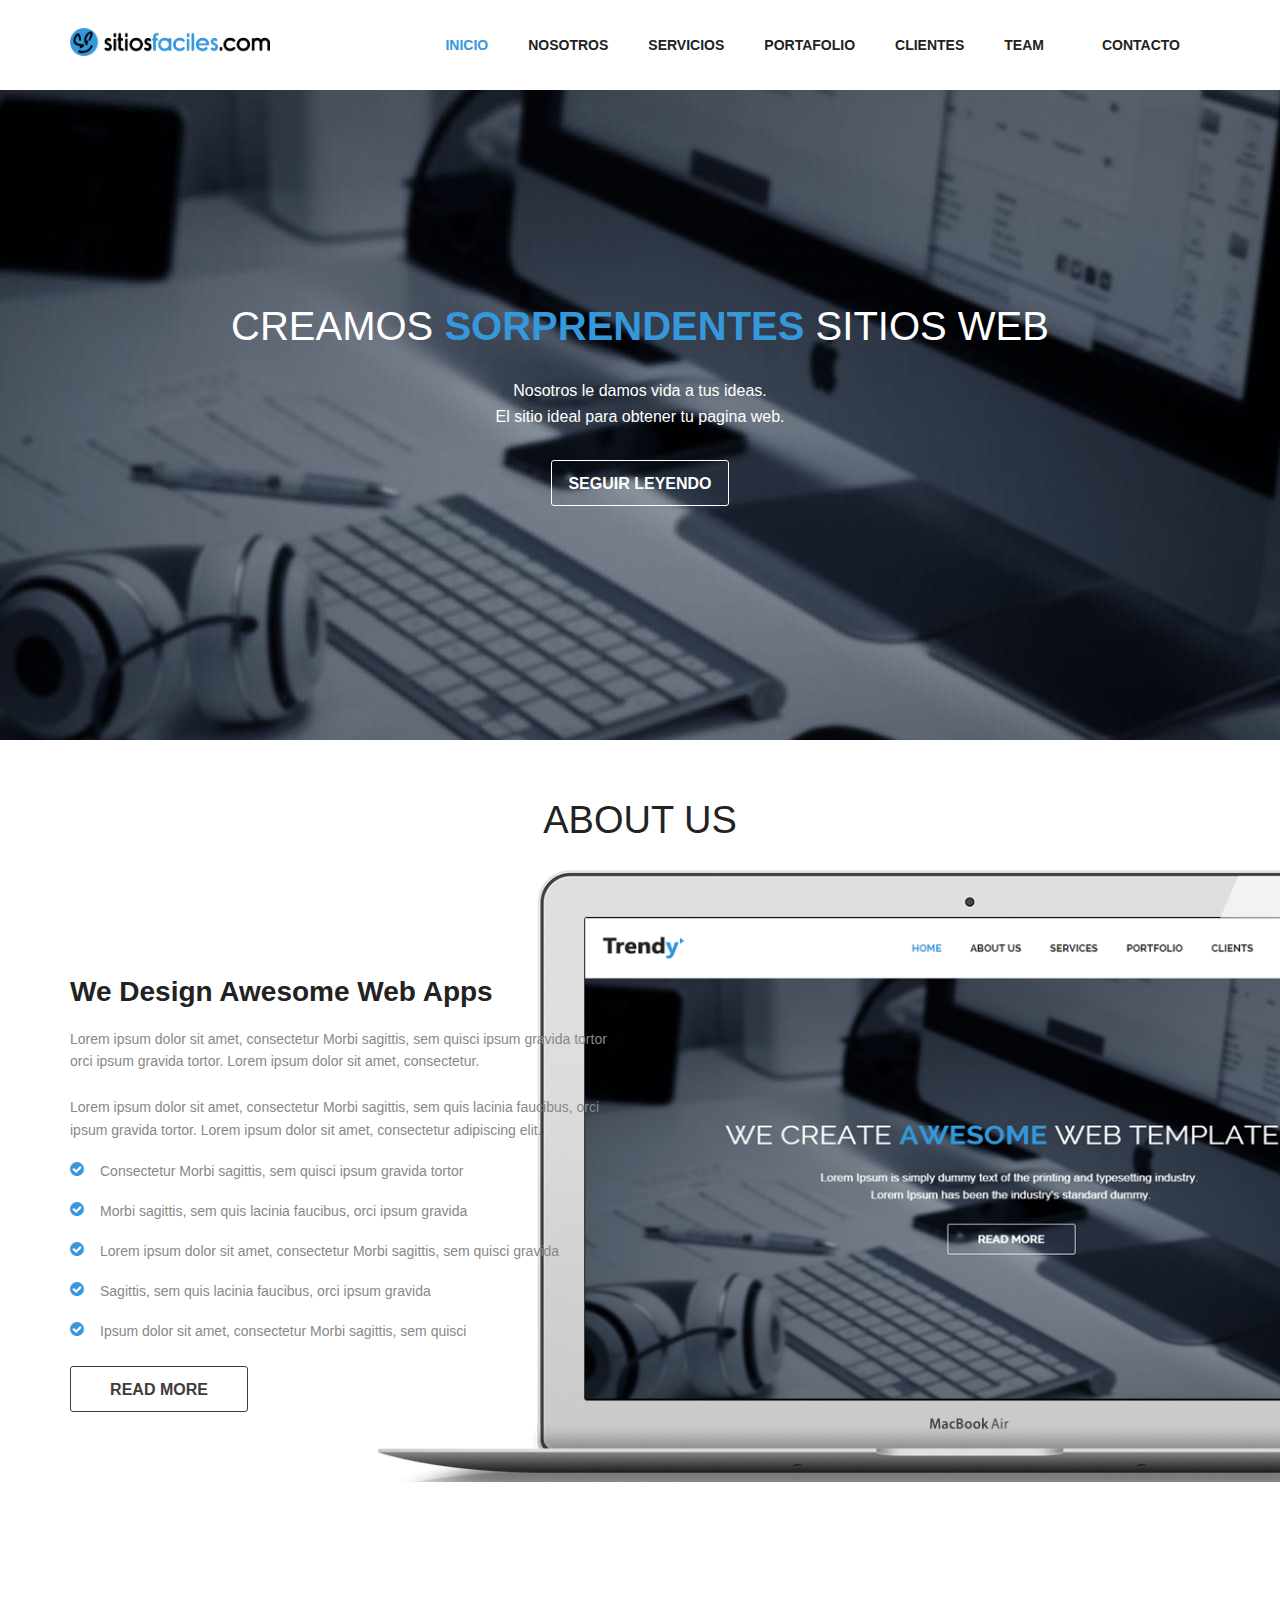
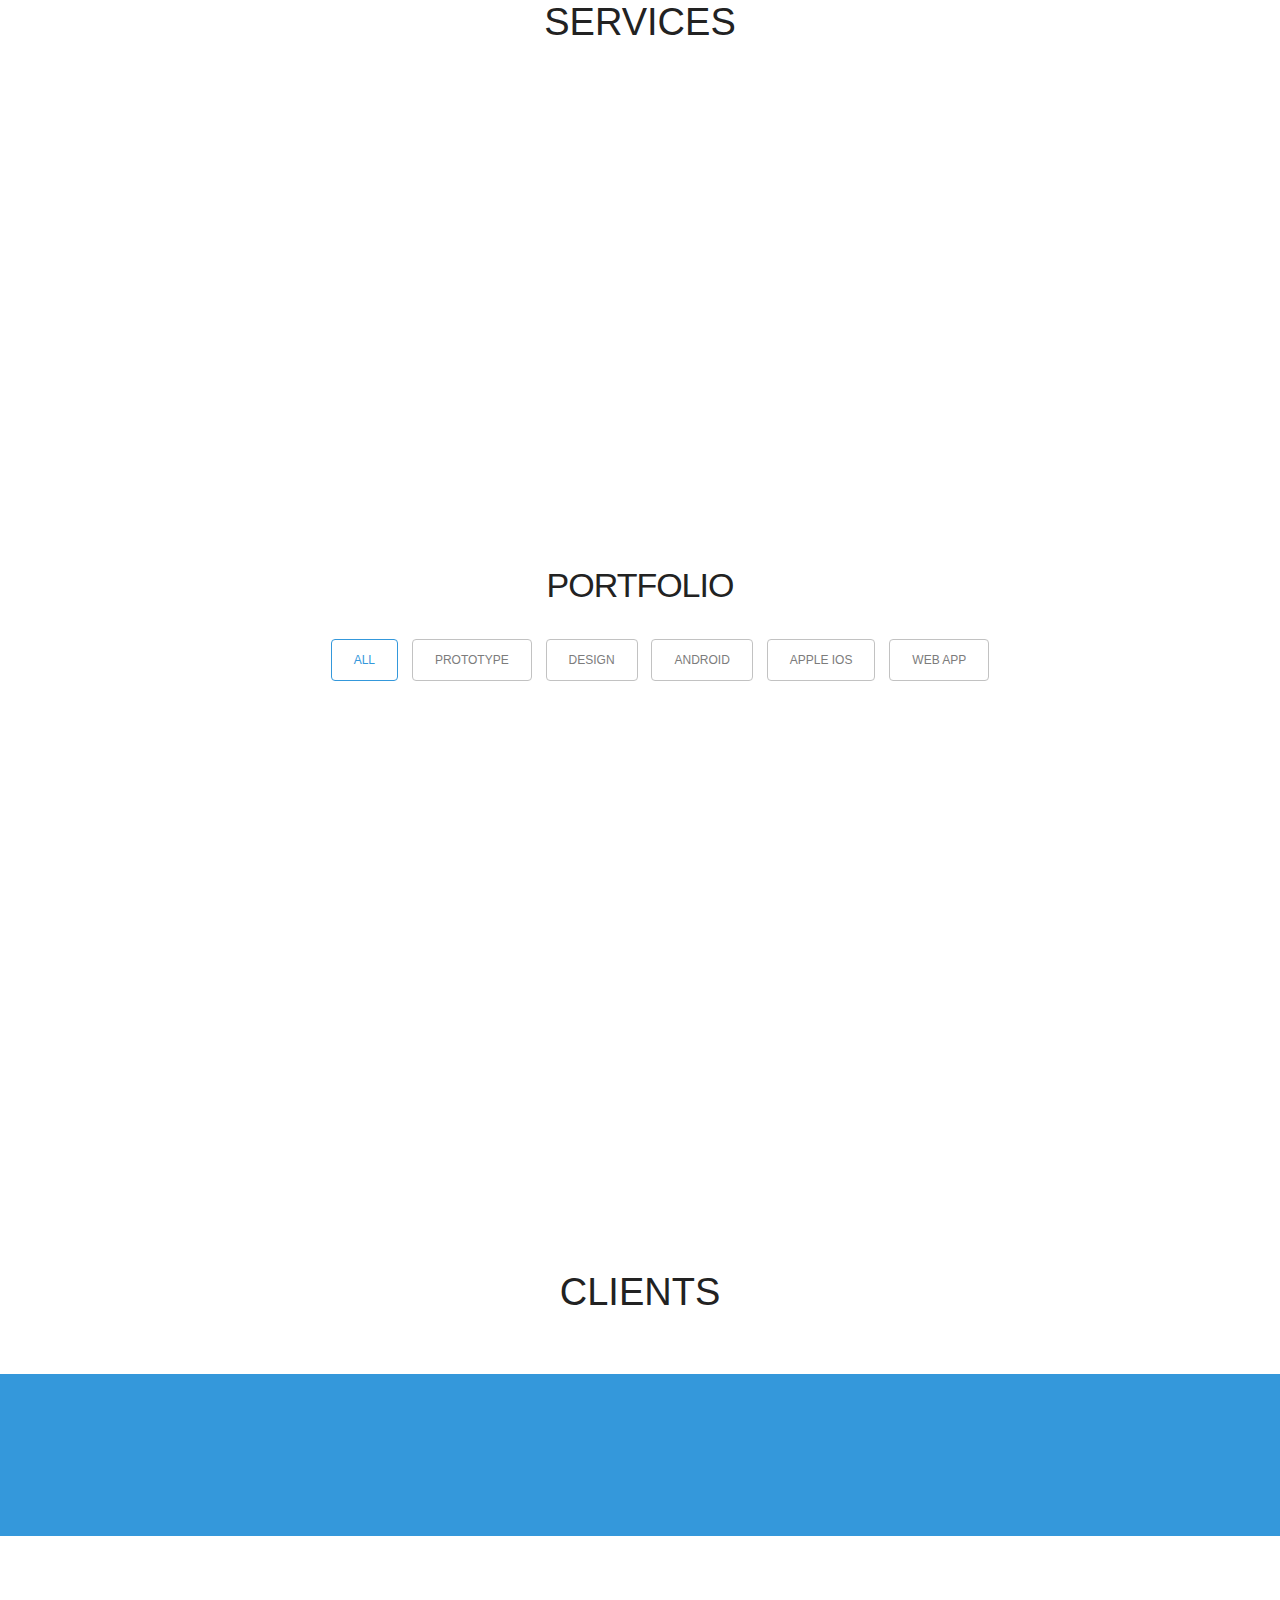
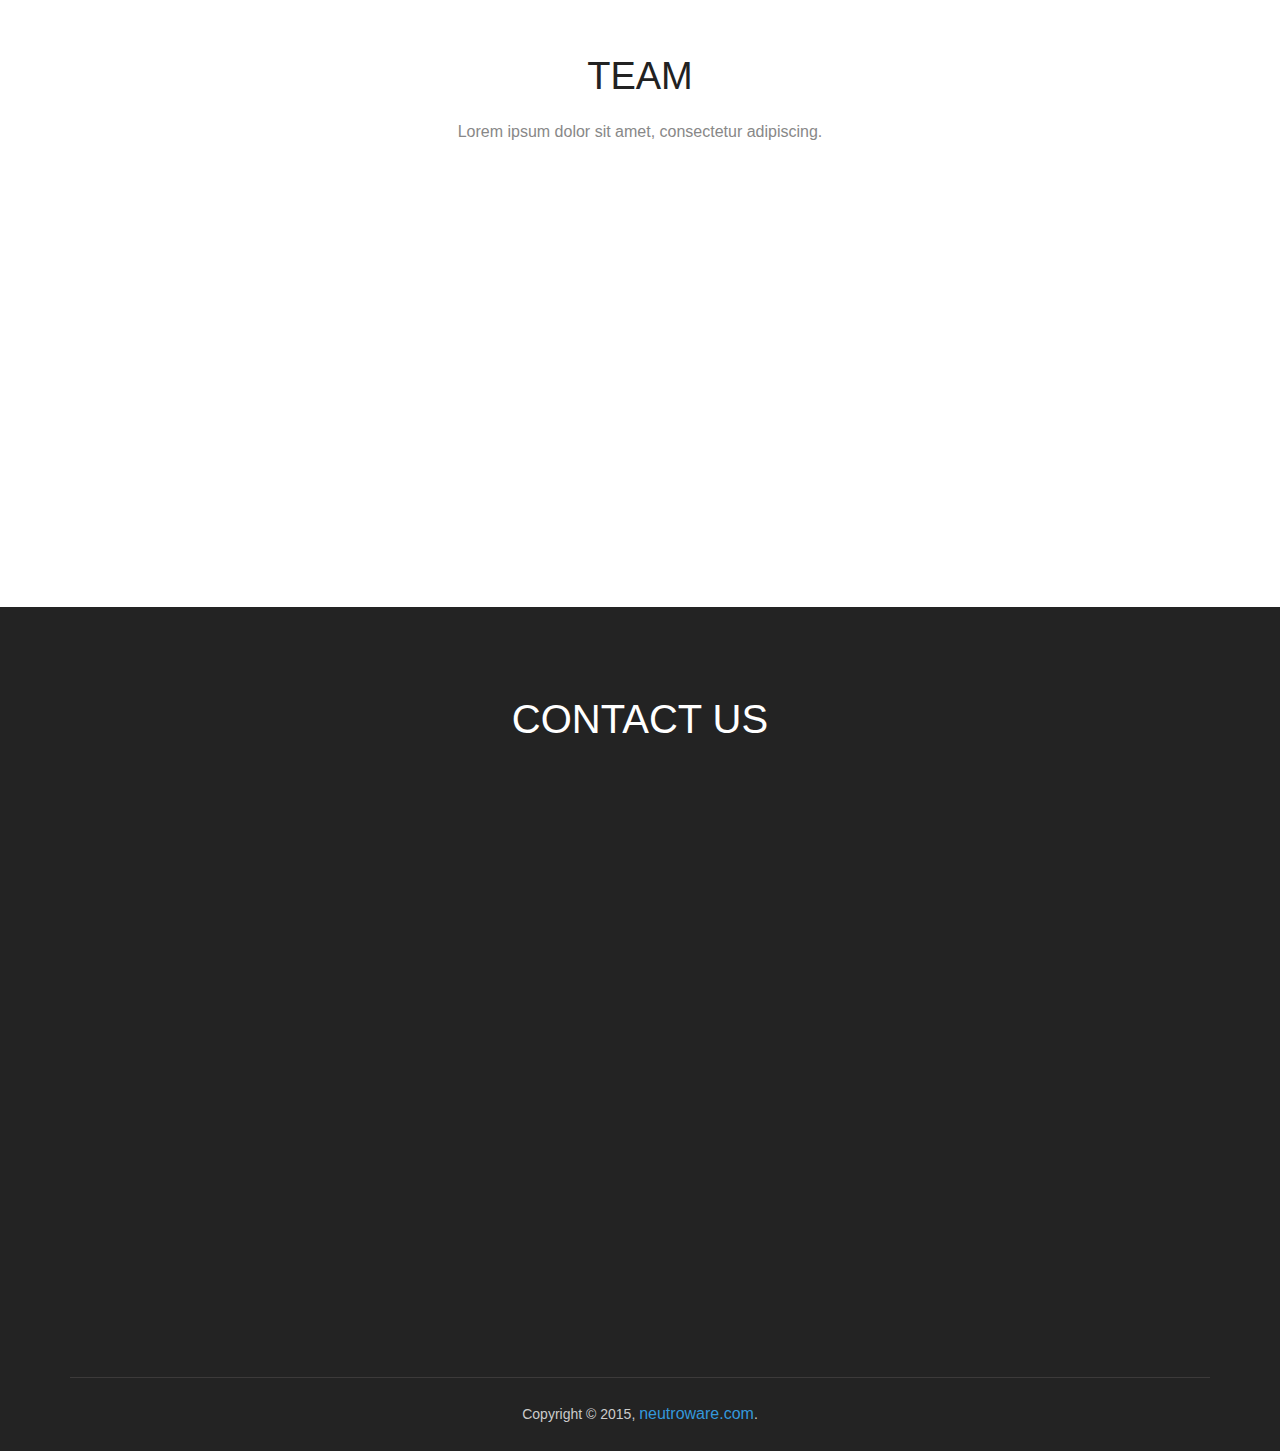
==== target/sitiosfaciles/index.html @ cb3a0735 "first commit" ====
<!doctype html>
<html>
    <head>
        <link href="css/style.css" rel="stylesheet" type="text/css"> 
        <meta charset="utf-8">
        <meta name="viewport" content="width=device-width, maximum-scale=1">
        <title>sitios faciles</title>                
        <link rel="icon" href="favicon.png" type="image/png"> 
        <!--[if lt IE 9]>
            <script src="js/respond-1.1.0.min.js"></script>
            <script src="js/html5shiv.js"></script>
            <script src="js/html5element.js"></script>
        <![endif]-->
    </head>
    <body>
        <!--Header_section-->
        <header id="header_wrapper">
            <div class="container">
                <div class="header_box">
                    <div class="logo"><a href="#"><img src="img/logo.png" alt="logo" width="200"></a></div>
                    <nav class="navbar navbar-inverse" role="navigation">
                        <div class="navbar-header">
                            <button type="button" id="nav-toggle" class="navbar-toggle" data-toggle="collapse" data-target="#main-nav"> <span class="sr-only">Toggle navigation</span> <span class="icon-bar"></span> <span class="icon-bar"></span> <span class="icon-bar"></span> </button>
                        </div>
                        <div id="main-nav" class="collapse navbar-collapse navStyle">
                            <ul class="nav navbar-nav" id="mainNav">
                                <li class="active"><a href="#hero_section" class="scroll-link">Inicio</a></li>
                                <li><a href="#aboutUs" class="scroll-link">Nosotros</a></li>
                                <li><a href="#service" class="scroll-link">Servicios</a></li>
                                <li><a href="#Portfolio" class="scroll-link">Portafolio</a></li>
                                <li><a href="#clients" class="scroll-link">Clientes</a></li>
                                <li><a href="#team" class="scroll-link">Team</a></li>
                                <li><a href="#contact" class="scroll-link">Contacto</a></li>
                            </ul>
                        </div>
                    </nav>
                </div>
            </div>
        </header>
        <!--Header_section--> 

        <!--Hero_Section-->
        <section id="hero_section" class="top_cont_outer">
            <div class="hero_wrapper">
                <div class="container">
                    <div class="hero_section">
                        <div class="row">
                            <div class="col-md-12">
                                <div class="top_left_cont fadeIn wow animated" data-wow-delay=".500s"> 
                                    <h2>creamos <strong>sorprendentes</strong> sitios web</h2>
                                    <p>                  
                                        Nosotros le damos vida a tus ideas.
                                        <br/>
                                        El sitio ideal para obtener tu pagina web.
                                    </p>              
                                    <a href="#service" class="read_more2">seguir leyendo</a> </div>
                            </div> 
                        </div>
                    </div>
                </div>
            </div>
        </section>
        <!--Hero_Section--> 

        <section id="aboutUs"><!--Aboutus-->
            <div class="inner_wrapper aboutUs-container fadeInLeft animated wow">
                <div class="container">
                    <h2>About Us</h2>
                    <div class="inner_section">

                        <div class="row">
                            <div class="col-lg-12 about-us">
                                <div class="row">
                                    <div class="col-md-6">
                                        <h3>We Design Awesome Web Apps</h3>
                                        <p>
                                            Lorem ipsum dolor sit amet, consectetur Morbi sagittis, sem quisci ipsum gravida tortor orci ipsum gravida tortor. Lorem ipsum dolor sit amet, consectetur. <br/> <br/>								
                                            Lorem ipsum dolor sit amet, consectetur Morbi sagittis, sem quis lacinia faucibus, orci ipsum gravida tortor. Lorem ipsum dolor sit amet, consectetur adipiscing elit.
                                        </p>

                                        <ul class="about-us-list">
                                            <li class="points">Consectetur Morbi sagittis, sem quisci ipsum gravida tortor</li>
                                            <li class="points">Morbi sagittis, sem quis lacinia faucibus, orci ipsum gravida </li>
                                            <li class="points">Lorem ipsum dolor sit amet, consectetur Morbi sagittis, sem quisci gravida </li>
                                            <li class="points">Sagittis, sem quis lacinia faucibus, orci ipsum gravida </li>
                                            <li class="points">Ipsum dolor sit amet, consectetur Morbi sagittis, sem quisci</li>
                                        </ul><!-- /.about-us-list -->
                                        <div class="about-us-link">
                                            <a href="#"  class="read_more">Read More</a> 
                                        </div><!-- /.about-us-link -->

                                    </div><!-- /.col-md-6 -->
                                    <div class="col-md-6"></div><!-- /.col-md-6 -->
                                </div><!-- /.row -->	
                            </div><!-- /.col-lg-12 -->
                        </div>

                    </div>
                </div> 
            </div>
        </section>
        <!--Aboutus--> 


        <!--Service-->
        <section  id="service">
            <div class="container">
                <h2>Services</h2>
                <div class="service_wrapper">
                    <div class="row">
                        <div class="col-lg-4">
                            <div class="service_block">
                                <div class="service_icon delay-03s animated wow  zoomIn"> <span><i class="fa fa-android"></i></span> </div>
                                <h3 class="animated fadeInUp wow">Android</h3>
                                <p class="animated fadeInDown wow">Lorem Ipsum is simply dummy text of the printing and typesetting industry. </p>
                            </div>
                        </div>
                        <div class="col-lg-4">			
                            <div class="service_block">
                                <div class="service_icon icon2  delay-03s animated wow zoomIn"> <span><i class="fa fa-apple"></i></span> </div>
                                <h3 class="animated fadeInUp wow">Apple IOS</h3>
                                <p class="animated fadeInDown wow">Lorem Ipsum is simply dummy text of the printing and typesetting industry.  </p>
                            </div>
                        </div>
                        <div class="col-lg-4">
                            <div class="service_block">
                                <div class="service_icon icon3  delay-03s animated wow zoomIn"> <span><i class="fa fa-html5"></i></span> </div>
                                <h3 class="animated fadeInUp wow">Design</h3>
                                <p class="animated fadeInDown wow">Lorem Ipsum is simply dummy text of the printing and typesetting industry.  </p>
                            </div>
                        </div>
                    </div>
                    <div class="row">
                        <div class="col-lg-4 mrgTop">
                            <div class="service_block">
                                <div class="service_icon delay-03s animated wow  zoomIn"> <span><i class="fa fa-dropbox"></i></span> </div>
                                <h3 class="animated fadeInUp wow">Concept</h3>
                                <p class="animated fadeInDown wow">Lorem Ipsum is simply dummy text of the printing and typesetting industry.  </p>
                            </div>
                        </div>
                        <div class="col-lg-4 mrgTop">
                            <div class="service_block">
                                <div class="service_icon icon2  delay-03s animated wow zoomIn"> <span><i class="fa fa-slack"></i></span> </div>
                                <h3 class="animated fadeInUp wow">User Research</h3>
                                <p class="animated fadeInDown wow">Lorem Ipsum is simply dummy text of the printing and typesetting industry. </p>
                            </div>
                        </div>
                        <div class="col-lg-4 mrgTop">
                            <div class="service_block">
                                <div class="service_icon icon3  delay-03s animated wow zoomIn"> <span><i class="fa fa-users"></i></span> </div>
                                <h3 class="animated fadeInUp wow">User Experience</h3>
                                <p class="animated fadeInDown wow">Lorem Ipsum is simply dummy text of the printing and typesetting industry.  </p>
                            </div>
                        </div>
                    </div>
                </div>
            </div>
        </section>
        <!--Service-->

        <!-- Portfolio -->
        <section id="Portfolio" class="content"> 

            <!-- Container -->
            <div class="container portfolio_title"> 

                <!-- Title -->
                <div class="section-title">
                    <h2>Portfolio</h2>
                </div>
                <!--/Title --> 

            </div>
            <!-- Container -->

            <div class="portfolio-top"></div>

            <!-- Portfolio Filters -->
            <div class="portfolio"> 

                <div id="filters" class="sixteen columns">
                    <ul class="clearfix">
                        <li><a id="all" href="#" data-filter="*" class="active">
                                <h5>All</h5>
                            </a></li>
                        <li><a class="" href="#" data-filter=".prototype">
                                <h5>Prototype</h5>
                            </a></li>
                        <li><a class="" href="#" data-filter=".design">
                                <h5>Design</h5>
                            </a></li>
                        <li><a class="" href="#" data-filter=".android">
                                <h5>Android</h5>
                            </a></li>
                        <li><a class="" href="#" data-filter=".appleIOS">
                                <h5>Apple IOS</h5>
                            </a></li>
                        <li><a class="" href="#" data-filter=".web">
                                <h5>Web App</h5>
                            </a></li>
                    </ul>
                </div>
                <!--/Portfolio Filters --> 

                <!-- Portfolio Wrapper -->
                <div class="isotope fadeInLeft animated wow" style="position: relative; overflow: hidden; height: 480px;" id="portfolio_wrapper"> 

                    <!-- Portfolio Item -->
                    <div style="position: absolute; left: 0px; top: 0px; transform: translate3d(0px, 0px, 0px) scale3d(1, 1, 1); width: 337px; opacity: 1;" class="portfolio-item one-four   appleIOS isotope-item">
                        <div class="portfolio_img"> <img src="img/portfolio_pic1.jpg"  alt="Portfolio 1"> </div>        
                        <div class="item_overlay">
                            <a href="img/portfolio_pic1.jpg" class="item_info fancybox"> 
                                <h4 class="project_name">SMS Mobile App</h4> 
                            </a>
                        </div>
                    </div>
                    <!--/Portfolio Item --> 

                    <!-- Portfolio Item-->
                    <div style="position: absolute; left: 0px; top: 0px; transform: translate3d(337px, 0px, 0px) scale3d(1, 1, 1); width: 337px; opacity: 1;" class="portfolio-item one-four  design isotope-item">
                        <div class="portfolio_img"> <img src="img/portfolio_pic2.jpg" alt="Portfolio 1"> </div>
                        <div class="item_overlay">           
                            <a href="img/portfolio_pic2.jpg" class="item_info fancybox">
                                <h4 class="project_name">Finance App</h4>             
                            </a>
                        </div>
                    </div>
                    <!--/Portfolio Item --> 

                    <!-- Portfolio Item -->
                    <div style="position: absolute; left: 0px; top: 0px; transform: translate3d(674px, 0px, 0px) scale3d(1, 1, 1); width: 337px; opacity: 1;" class="portfolio-item one-four  design  isotope-item">
                        <div class="portfolio_img"> <img src="img/portfolio_pic3.jpg" alt="Portfolio 1"> </div>
                        <div class="item_overlay">
                            <a href="img/portfolio_pic3.jpg" class="item_info fancybox">
                                <h4 class="project_name">GPS Concept</h4> 
                            </a>
                        </div>
                    </div>
                    <!--/Portfolio Item--> 

                    <!-- Portfolio Item-->
                    <div style="position: absolute; left: 0px; top: 0px; transform: translate3d(1011px, 0px, 0px) scale3d(1, 1, 1); width: 337px; opacity: 1;" class="portfolio-item one-four  android  prototype web isotope-item">
                        <div class="portfolio_img"> <img src="img/portfolio_pic4.jpg" alt="Portfolio 1"> </div>
                        <div class="item_overlay">
                            <a href="img/portfolio_pic4.jpg" class="item_info fancybox">
                                <h4 class="project_name">Shopping</h4> 
                            </a>
                        </div>
                    </div>
                    <!-- Portfolio Item --> 

                    <!-- Portfolio Item -->
                    <div style="position: absolute; left: 0px; top: 0px; transform: translate3d(0px, 240px, 0px) scale3d(1, 1, 1); width: 337px; opacity: 1;" class="portfolio-item one-four  design isotope-item">
                        <div class="portfolio_img"> <img src="img/portfolio_pic5.jpg" alt="Portfolio 1"> </div>
                        <div class="item_overlay">
                            <a href="img/portfolio_pic5.jpg" class="item_info fancybox">
                                <h4 class="project_name">Managment</h4>  
                            </a>
                        </div>
                    </div>
                    <!--/Portfolio Item --> 

                    <!-- Portfolio Item -->
                    <div style="position: absolute; left: 0px; top: 0px; transform: translate3d(337px, 240px, 0px) scale3d(1, 1, 1); width: 337px; opacity: 1;" class="portfolio-item one-four  web isotope-item">
                        <div class="portfolio_img"> <img src="img/portfolio_pic6.jpg" alt="Portfolio 1"> </div>
                        <div class="item_overlay">
                            <a href="img/portfolio_pic6.jpg" class="item_info fancybox"> 
                                <h4 class="project_name">iPhone            
                                </h4>  
                            </a>
                        </div>
                    </div>
                    <!--/Portfolio Item --> 

                    <!-- Portfolio Item  -->
                    <div style="position: absolute; left: 0px; top: 0px; transform: translate3d(674px, 240px, 0px) scale3d(1, 1, 1); width: 337px; opacity: 1;" class="portfolio-item one-four  design web isotope-item">
                        <div class="portfolio_img"> <img src="img/portfolio_pic7.jpg" alt="Portfolio 1"> </div>       
                        <div class="item_overlay">
                            <a href="img/portfolio_pic7.jpg" class="item_info fancybox">
                                <h4 class="project_name">Nexus Phone</h4> 
                            </a>
                        </div>
                    </div>
                    <!--/Portfolio Item --> 

                    <!-- Portfolio Item -->
                    <div style="position: absolute; left: 0px; top: 0px; transform: translate3d(1011px, 240px, 0px) scale3d(1, 1, 1); width: 337px; opacity: 1;" class="portfolio-item one-four   android isotope-item">
                        <div class="portfolio_img"> <img src="img/portfolio_pic8.jpg" alt="Portfolio 1"> </div>       
                        <div class="item_overlay">
                            <a href="img/portfolio_pic8.jpg" class="item_info fancybox"> 
                                <h4 class="project_name">Android</h4> 
                            </a>
                        </div>
                    </div>
                    <!--/Portfolio Item --> 

                </div>
                <!--/Portfolio Wrapper --> 

            </div>
            <!--/Portfolio Filters -->

            <div class="portfolio_btm"></div>


            <div id="project_container">
                <div class="clear"></div>
                <div id="project_data"></div>
            </div>

        </section>
        <!--/Portfolio --> 

        <section class="page_section" id="clients"><!--page_section-->
            <h2>Clients</h2>
            <!--page_section-->
            <div class="client_logos"><!--client_logos-->
                <div class="container">
                    <ul class="fadeInRight animated wow">
                        <li><a href="javascript:void(0)"><img src="img/client_logo1.png" alt=""></a></li>
                        <li><a href="javascript:void(0)"><img src="img/client_logo2.png" alt=""></a></li>
                        <li><a href="javascript:void(0)"><img src="img/client_logo3.png" alt=""></a></li>
                        <li><a href="javascript:void(0)"><img src="img/client_logo5.png" alt=""></a></li>
                    </ul>
                </div>
            </div>
        </section>
        <!--client_logos-->

        <section class="page_section team" id="team"><!--main-section team-start-->
            <div class="container">
                <h2>Team</h2>
                <h6>Lorem ipsum dolor sit amet, consectetur adipiscing.</h6>
                <div class="team_section clearfix">
                    <div class="team_area">
                        <div class="team_box wow fadeInDown delay-03s">
                            <div class="team_box_shadow"><a href="javascript:void(0)"></a></div>
                            <img src="img/team_pic1.jpg" alt="">
                            <ul>
                                <li><a href="javascript:void(0)" class="fa fa-twitter"></a></li>
                                <li><a href="javascript:void(0)" class="fa fa-facebook"></a></li>
                                <li><a href="javascript:void(0)" class="fa fa-pinterest"></a></li>
                                <li><a href="javascript:void(0)" class="fa fa-google-plus"></a></li>
                            </ul>
                        </div>
                        <h3 class="wow fadeInDown delay-03s">Tom Rensed</h3>
                        <span class="wow fadeInDown delay-03s">Chief Executive Officer</span> 
                    </div>
                    <div class="team_area">
                        <div class="team_box  wow fadeInDown delay-06s">
                            <div class="team_box_shadow"><a href="javascript:void(0)"></a></div>
                            <img src="img/team_pic2.jpg" alt="">
                            <ul>
                                <li><a href="javascript:void(0)" class="fa fa-twitter"></a></li>
                                <li><a href="javascript:void(0)" class="fa fa-facebook"></a></li>
                                <li><a href="javascript:void(0)" class="fa fa-pinterest"></a></li>
                                <li><a href="javascript:void(0)" class="fa fa-google-plus"></a></li>
                            </ul>
                        </div>
                        <h3 class="wow fadeInDown delay-06s">Kathren Mory</h3>
                        <span class="wow fadeInDown delay-06s">Vice President</span> 
                    </div>
                    <div class="team_area">
                        <div class="team_box wow fadeInDown delay-09s">
                            <div class="team_box_shadow"><a href="javascript:void(0)"></a></div>
                            <img src="img/team_pic3.jpg" alt="">
                            <ul>
                                <li><a href="javascript:void(0)" class="fa fa-twitter"></a></li>
                                <li><a href="javascript:void(0)" class="fa fa-facebook"></a></li>
                                <li><a href="javascript:void(0)" class="fa fa-pinterest"></a></li>
                                <li><a href="javascript:void(0)" class="fa fa-google-plus"></a></li>
                            </ul>
                        </div>
                        <h3 class="wow fadeInDown delay-09s">Lancer Jack</h3>
                        <span class="wow fadeInDown delay-09s">Senior Manager</span> 
                    </div>
                </div>
            </div>
        </section>
        <!--/Team-->
        <!--Footer-->
        <footer class="footer_wrapper" id="contact">
            <div class="container">
                <section class="page_section contact" id="contact">
                    <div class="contact_section">
                        <h2>Contact Us</h2>
                        <div class="row">
                            <div class="col-lg-4">

                            </div>
                            <div class="col-lg-4">

                            </div>
                            <div class="col-lg-4">

                            </div>
                        </div>
                    </div>
                    <div class="row">
                        <div class="col-lg-4 wow fadeInLeft">	
                            <div class="contact_info">
                                <div class="detail">
                                    <h4>UNIQUE Infoway</h4>
                                    <p>104, Some street, NewYork, USA</p>
                                </div>
                                <div class="detail">
                                    <h4>call us</h4>
                                    <p>+1 234 567890</p>
                                </div>
                                <div class="detail">
                                    <h4>Email us</h4>
                                    <p>support@sitename.com</p>
                                </div> 
                            </div>

                            <ul class="social_links">
                                <li class="twitter animated bounceIn wow delay-02s"><a href="javascript:void(0)"><i class="fa fa-twitter"></i></a></li>
                                <li class="facebook animated bounceIn wow delay-03s"><a href="javascript:void(0)"><i class="fa fa-facebook"></i></a></li>
                                <li class="pinterest animated bounceIn wow delay-04s"><a href="javascript:void(0)"><i class="fa fa-pinterest"></i></a></li>
                                <li class="gplus animated bounceIn wow delay-05s"><a href="javascript:void(0)"><i class="fa fa-google-plus"></i></a></li> 
                            </ul>
                        </div>
                        <div class="col-lg-8 wow fadeInLeft delay-06s">
                            <div class="form">
                                <input class="input-text" type="text" name="" value="Your Name *" onFocus="if (this.value == this.defaultValue)
                        this.value = '';" onBlur="if (this.value == '')
                                    this.value = this.defaultValue;">
                                <input class="input-text" type="text" name="" value="Your E-mail *" onFocus="if (this.value == this.defaultValue)
                        this.value = '';" onBlur="if (this.value == '')
                                    this.value = this.defaultValue;">
                                <textarea class="input-text text-area" cols="1" rows="1" onFocus="if (this.value == this.defaultValue)
                        this.value = '';" onBlur="if (this.value == '')
                                    this.value = this.defaultValue;">Your Message *</textarea>
                                <input class="input-btn" type="submit" value="send message">
                            </div>
                        </div>
                    </div>
                </section>
            </div>
            <div class="container">
                <div class="footer_bottom"><span>Copyright © 2015,    <a href="http://neutroware.com">neutroware.com</a>. </span> </div>
            </div>
        </footer>
        <script type="text/javascript" src="js/custom.js"></script>        
    </body>
</html>
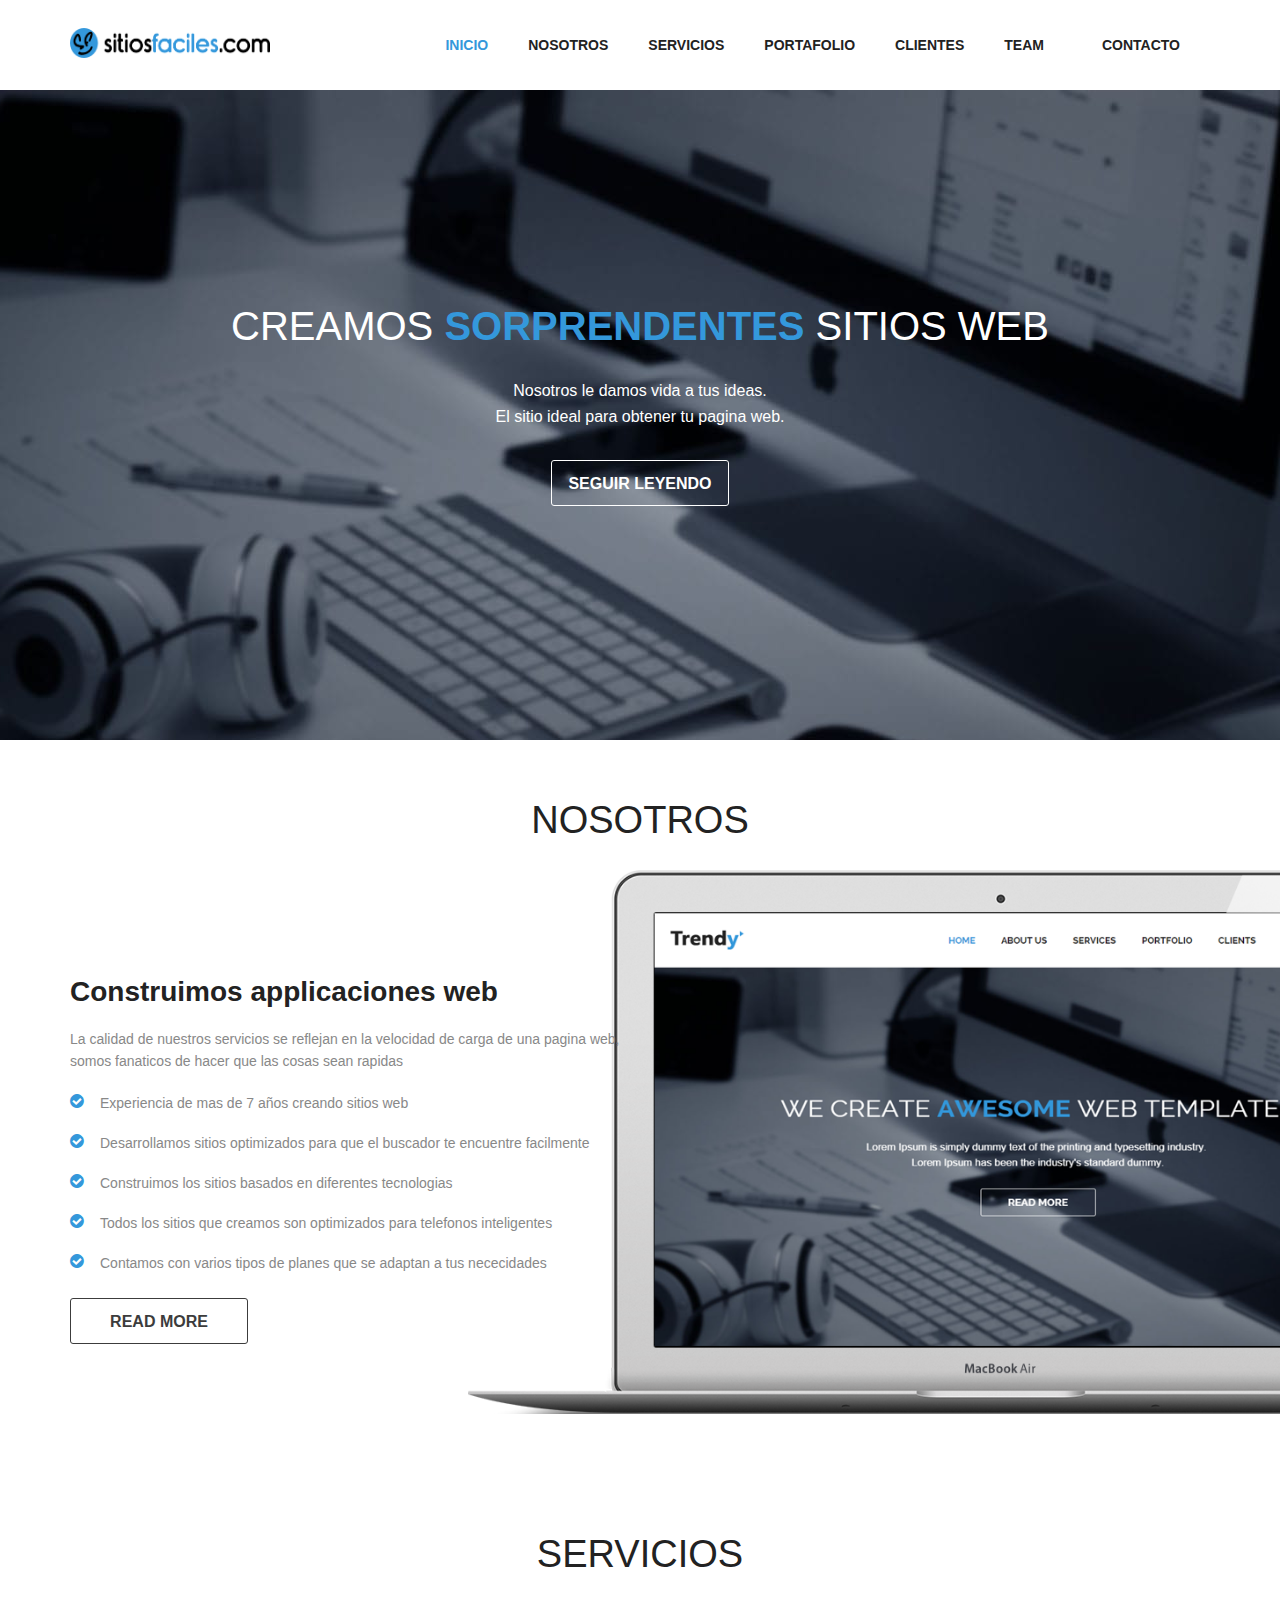
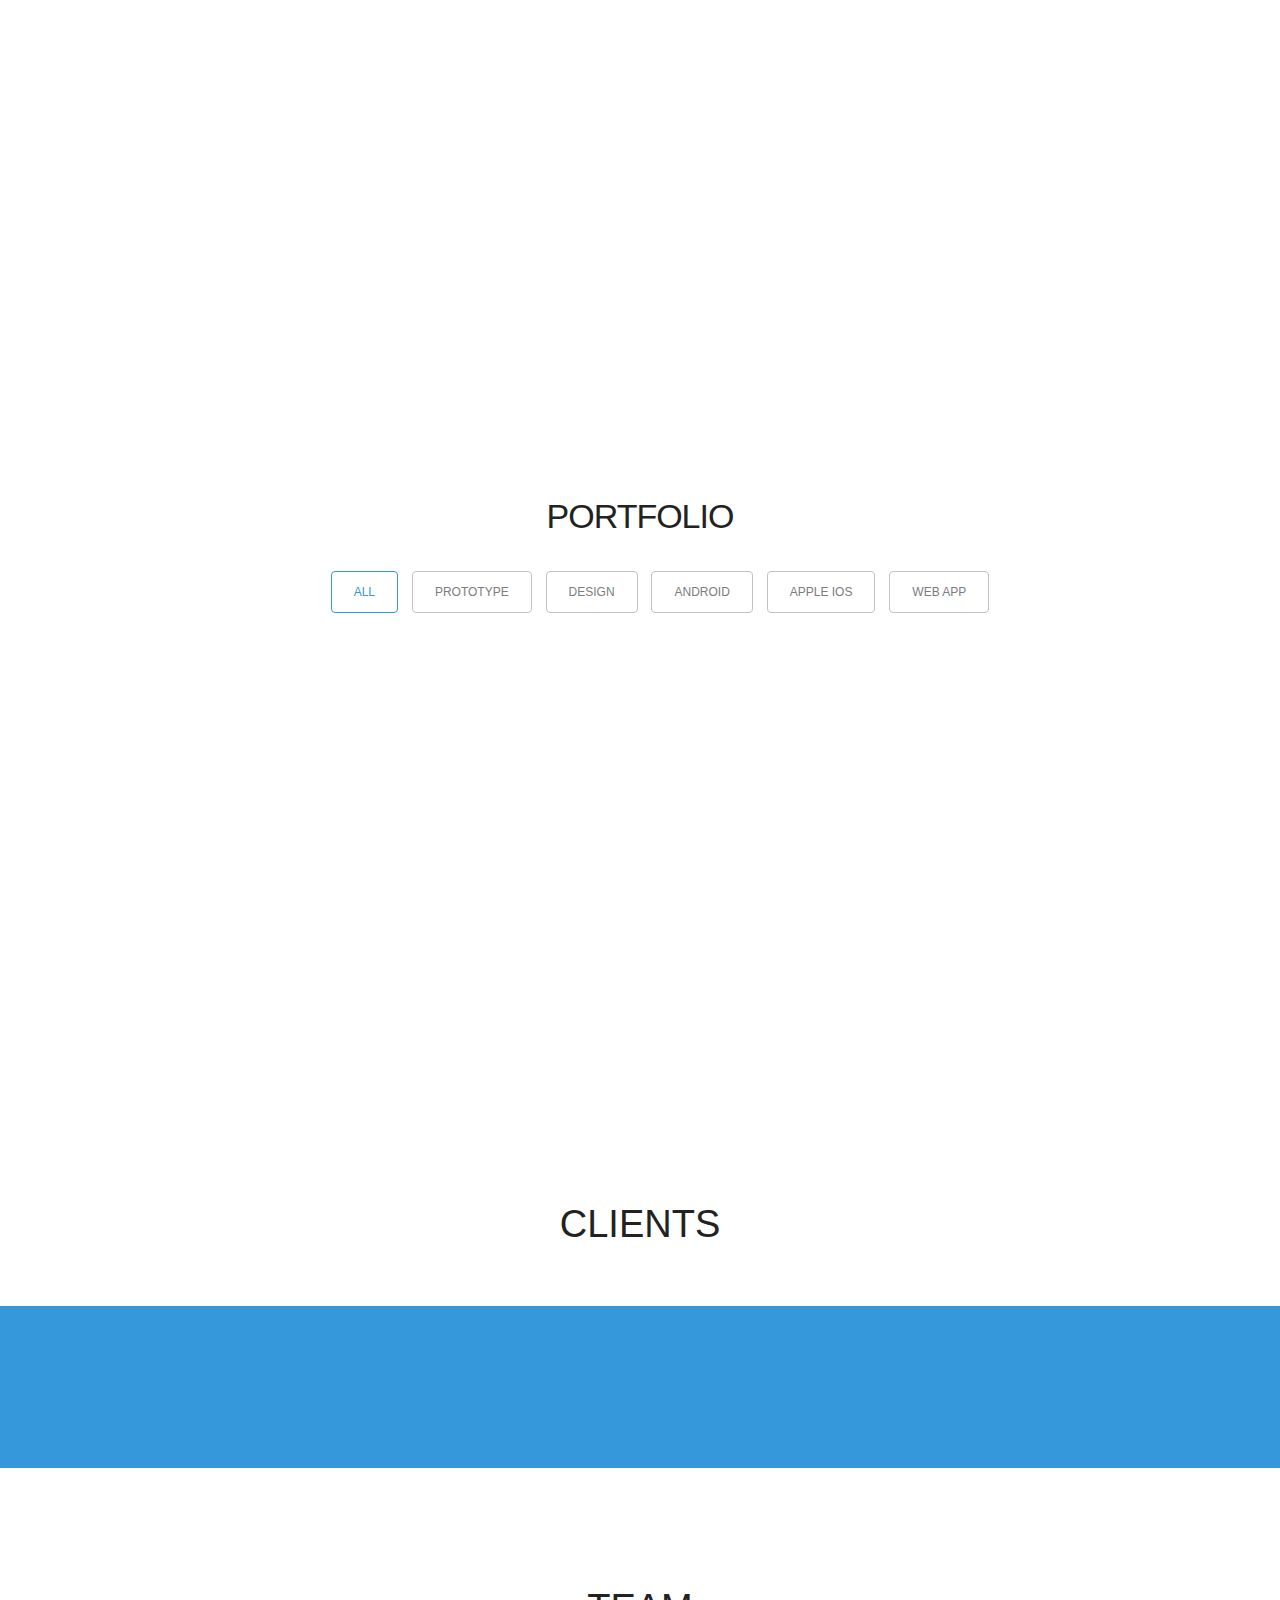
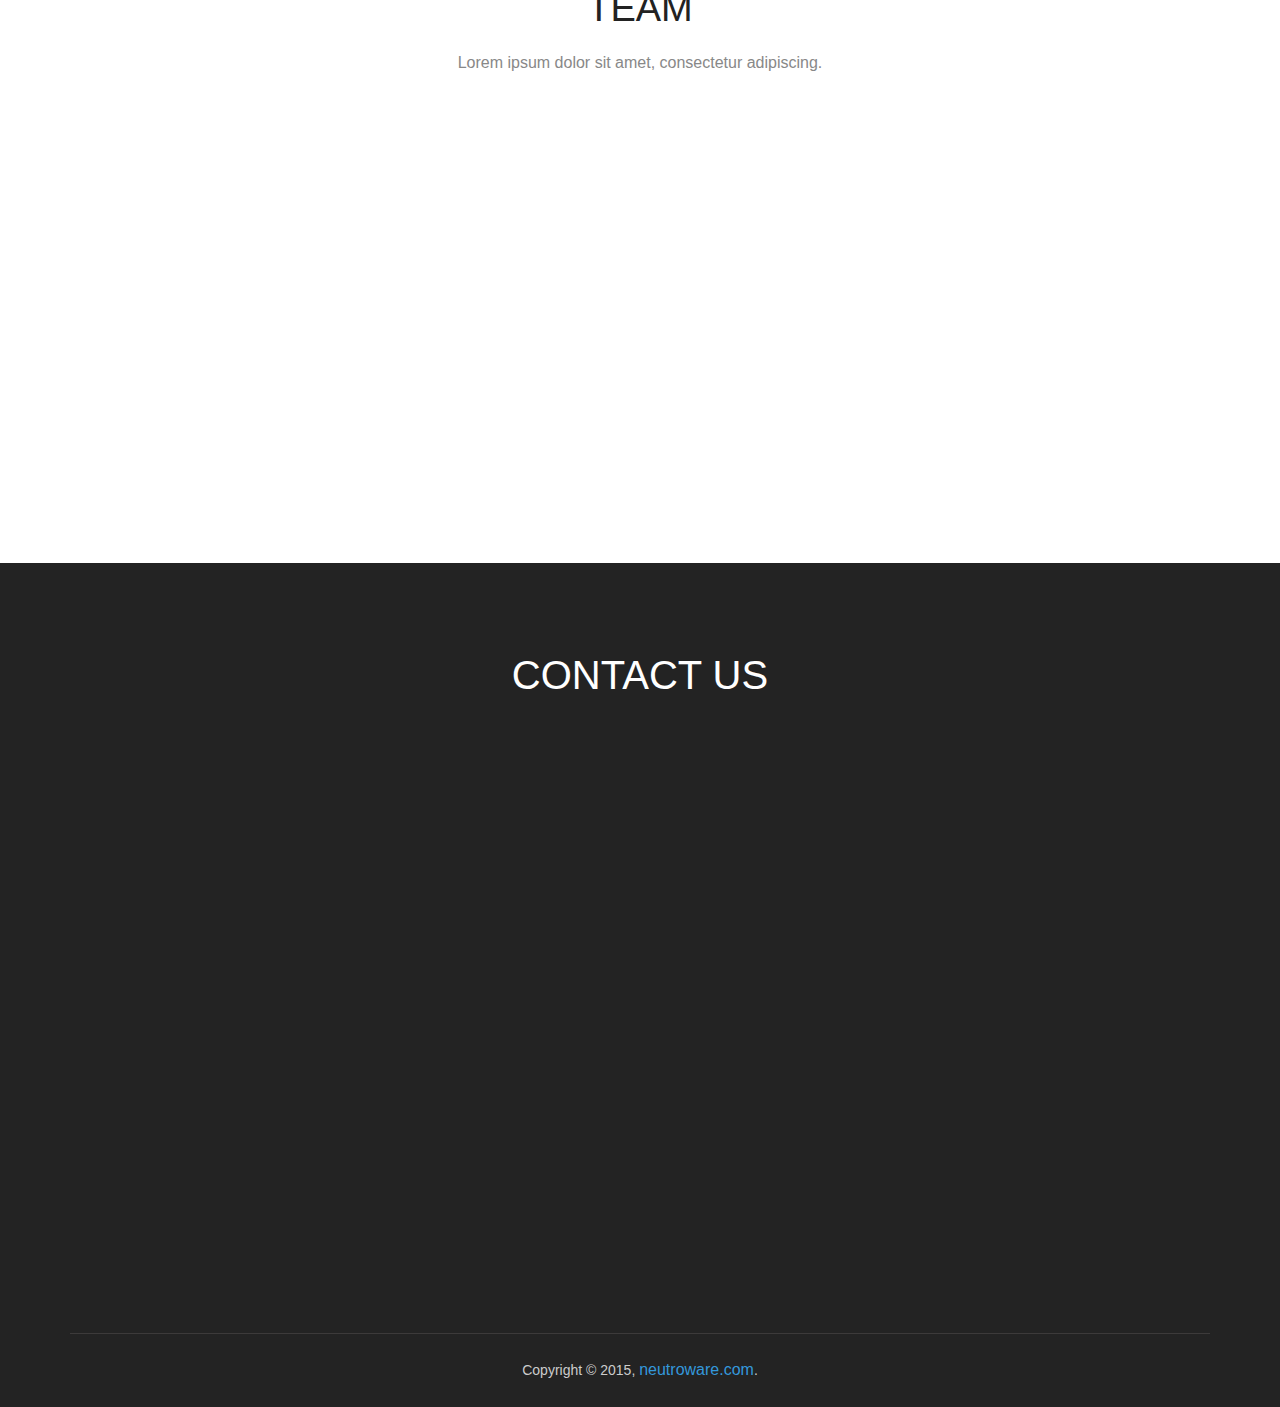
==== commit a379327d: "before format" ====
--- a/target/sitiosfaciles/index.html
+++ b/target/sitiosfaciles/index.html
@@ -1,446 +1,454 @@
-<!doctype html>
-<html>
-    <head>
-        <link href="css/style.css" rel="stylesheet" type="text/css"> 
-        <meta charset="utf-8">
-        <meta name="viewport" content="width=device-width, maximum-scale=1">
-        <title>sitios faciles</title>                
-        <link rel="icon" href="favicon.png" type="image/png"> 
-        <!--[if lt IE 9]>
-            <script src="js/respond-1.1.0.min.js"></script>
-            <script src="js/html5shiv.js"></script>
-            <script src="js/html5element.js"></script>
-        <![endif]-->
-    </head>
-    <body>
-        <!--Header_section-->
-        <header id="header_wrapper">
-            <div class="container">
-                <div class="header_box">
-                    <div class="logo"><a href="#"><img src="img/logo.png" alt="logo" width="200"></a></div>
-                    <nav class="navbar navbar-inverse" role="navigation">
-                        <div class="navbar-header">
-                            <button type="button" id="nav-toggle" class="navbar-toggle" data-toggle="collapse" data-target="#main-nav"> <span class="sr-only">Toggle navigation</span> <span class="icon-bar"></span> <span class="icon-bar"></span> <span class="icon-bar"></span> </button>
-                        </div>
-                        <div id="main-nav" class="collapse navbar-collapse navStyle">
-                            <ul class="nav navbar-nav" id="mainNav">
-                                <li class="active"><a href="#hero_section" class="scroll-link">Inicio</a></li>
-                                <li><a href="#aboutUs" class="scroll-link">Nosotros</a></li>
-                                <li><a href="#service" class="scroll-link">Servicios</a></li>
-                                <li><a href="#Portfolio" class="scroll-link">Portafolio</a></li>
-                                <li><a href="#clients" class="scroll-link">Clientes</a></li>
-                                <li><a href="#team" class="scroll-link">Team</a></li>
-                                <li><a href="#contact" class="scroll-link">Contacto</a></li>
-                            </ul>
-                        </div>
-                    </nav>
-                </div>
-            </div>
-        </header>
-        <!--Header_section--> 
-
-        <!--Hero_Section-->
-        <section id="hero_section" class="top_cont_outer">
-            <div class="hero_wrapper">
-                <div class="container">
-                    <div class="hero_section">
-                        <div class="row">
-                            <div class="col-md-12">
-                                <div class="top_left_cont fadeIn wow animated" data-wow-delay=".500s"> 
-                                    <h2>creamos <strong>sorprendentes</strong> sitios web</h2>
-                                    <p>                  
-                                        Nosotros le damos vida a tus ideas.
-                                        <br/>
-                                        El sitio ideal para obtener tu pagina web.
-                                    </p>              
-                                    <a href="#service" class="read_more2">seguir leyendo</a> </div>
-                            </div> 
-                        </div>
-                    </div>
-                </div>
-            </div>
-        </section>
-        <!--Hero_Section--> 
-
-        <section id="aboutUs"><!--Aboutus-->
-            <div class="inner_wrapper aboutUs-container fadeInLeft animated wow">
-                <div class="container">
-                    <h2>About Us</h2>
-                    <div class="inner_section">
-
-                        <div class="row">
-                            <div class="col-lg-12 about-us">
-                                <div class="row">
-                                    <div class="col-md-6">
-                                        <h3>We Design Awesome Web Apps</h3>
-                                        <p>
-                                            Lorem ipsum dolor sit amet, consectetur Morbi sagittis, sem quisci ipsum gravida tortor orci ipsum gravida tortor. Lorem ipsum dolor sit amet, consectetur. <br/> <br/>								
-                                            Lorem ipsum dolor sit amet, consectetur Morbi sagittis, sem quis lacinia faucibus, orci ipsum gravida tortor. Lorem ipsum dolor sit amet, consectetur adipiscing elit.
-                                        </p>
-
-                                        <ul class="about-us-list">
-                                            <li class="points">Consectetur Morbi sagittis, sem quisci ipsum gravida tortor</li>
-                                            <li class="points">Morbi sagittis, sem quis lacinia faucibus, orci ipsum gravida </li>
-                                            <li class="points">Lorem ipsum dolor sit amet, consectetur Morbi sagittis, sem quisci gravida </li>
-                                            <li class="points">Sagittis, sem quis lacinia faucibus, orci ipsum gravida </li>
-                                            <li class="points">Ipsum dolor sit amet, consectetur Morbi sagittis, sem quisci</li>
-                                        </ul><!-- /.about-us-list -->
-                                        <div class="about-us-link">
-                                            <a href="#"  class="read_more">Read More</a> 
-                                        </div><!-- /.about-us-link -->
-
-                                    </div><!-- /.col-md-6 -->
-                                    <div class="col-md-6"></div><!-- /.col-md-6 -->
-                                </div><!-- /.row -->	
-                            </div><!-- /.col-lg-12 -->
-                        </div>
-
-                    </div>
-                </div> 
-            </div>
-        </section>
-        <!--Aboutus--> 
-
-
-        <!--Service-->
-        <section  id="service">
-            <div class="container">
-                <h2>Services</h2>
-                <div class="service_wrapper">
-                    <div class="row">
-                        <div class="col-lg-4">
-                            <div class="service_block">
-                                <div class="service_icon delay-03s animated wow  zoomIn"> <span><i class="fa fa-android"></i></span> </div>
-                                <h3 class="animated fadeInUp wow">Android</h3>
-                                <p class="animated fadeInDown wow">Lorem Ipsum is simply dummy text of the printing and typesetting industry. </p>
-                            </div>
-                        </div>
-                        <div class="col-lg-4">			
-                            <div class="service_block">
-                                <div class="service_icon icon2  delay-03s animated wow zoomIn"> <span><i class="fa fa-apple"></i></span> </div>
-                                <h3 class="animated fadeInUp wow">Apple IOS</h3>
-                                <p class="animated fadeInDown wow">Lorem Ipsum is simply dummy text of the printing and typesetting industry.  </p>
-                            </div>
-                        </div>
-                        <div class="col-lg-4">
-                            <div class="service_block">
-                                <div class="service_icon icon3  delay-03s animated wow zoomIn"> <span><i class="fa fa-html5"></i></span> </div>
-                                <h3 class="animated fadeInUp wow">Design</h3>
-                                <p class="animated fadeInDown wow">Lorem Ipsum is simply dummy text of the printing and typesetting industry.  </p>
-                            </div>
-                        </div>
-                    </div>
-                    <div class="row">
-                        <div class="col-lg-4 mrgTop">
-                            <div class="service_block">
-                                <div class="service_icon delay-03s animated wow  zoomIn"> <span><i class="fa fa-dropbox"></i></span> </div>
-                                <h3 class="animated fadeInUp wow">Concept</h3>
-                                <p class="animated fadeInDown wow">Lorem Ipsum is simply dummy text of the printing and typesetting industry.  </p>
-                            </div>
-                        </div>
-                        <div class="col-lg-4 mrgTop">
-                            <div class="service_block">
-                                <div class="service_icon icon2  delay-03s animated wow zoomIn"> <span><i class="fa fa-slack"></i></span> </div>
-                                <h3 class="animated fadeInUp wow">User Research</h3>
-                                <p class="animated fadeInDown wow">Lorem Ipsum is simply dummy text of the printing and typesetting industry. </p>
-                            </div>
-                        </div>
-                        <div class="col-lg-4 mrgTop">
-                            <div class="service_block">
-                                <div class="service_icon icon3  delay-03s animated wow zoomIn"> <span><i class="fa fa-users"></i></span> </div>
-                                <h3 class="animated fadeInUp wow">User Experience</h3>
-                                <p class="animated fadeInDown wow">Lorem Ipsum is simply dummy text of the printing and typesetting industry.  </p>
-                            </div>
-                        </div>
-                    </div>
-                </div>
-            </div>
-        </section>
-        <!--Service-->
-
-        <!-- Portfolio -->
-        <section id="Portfolio" class="content"> 
-
-            <!-- Container -->
-            <div class="container portfolio_title"> 
-
-                <!-- Title -->
-                <div class="section-title">
-                    <h2>Portfolio</h2>
-                </div>
-                <!--/Title --> 
-
-            </div>
-            <!-- Container -->
-
-            <div class="portfolio-top"></div>
-
-            <!-- Portfolio Filters -->
-            <div class="portfolio"> 
-
-                <div id="filters" class="sixteen columns">
-                    <ul class="clearfix">
-                        <li><a id="all" href="#" data-filter="*" class="active">
-                                <h5>All</h5>
-                            </a></li>
-                        <li><a class="" href="#" data-filter=".prototype">
-                                <h5>Prototype</h5>
-                            </a></li>
-                        <li><a class="" href="#" data-filter=".design">
-                                <h5>Design</h5>
-                            </a></li>
-                        <li><a class="" href="#" data-filter=".android">
-                                <h5>Android</h5>
-                            </a></li>
-                        <li><a class="" href="#" data-filter=".appleIOS">
-                                <h5>Apple IOS</h5>
-                            </a></li>
-                        <li><a class="" href="#" data-filter=".web">
-                                <h5>Web App</h5>
-                            </a></li>
-                    </ul>
-                </div>
-                <!--/Portfolio Filters --> 
-
-                <!-- Portfolio Wrapper -->
-                <div class="isotope fadeInLeft animated wow" style="position: relative; overflow: hidden; height: 480px;" id="portfolio_wrapper"> 
-
-                    <!-- Portfolio Item -->
-                    <div style="position: absolute; left: 0px; top: 0px; transform: translate3d(0px, 0px, 0px) scale3d(1, 1, 1); width: 337px; opacity: 1;" class="portfolio-item one-four   appleIOS isotope-item">
-                        <div class="portfolio_img"> <img src="img/portfolio_pic1.jpg"  alt="Portfolio 1"> </div>        
-                        <div class="item_overlay">
-                            <a href="img/portfolio_pic1.jpg" class="item_info fancybox"> 
-                                <h4 class="project_name">SMS Mobile App</h4> 
-                            </a>
-                        </div>
-                    </div>
-                    <!--/Portfolio Item --> 
-
-                    <!-- Portfolio Item-->
-                    <div style="position: absolute; left: 0px; top: 0px; transform: translate3d(337px, 0px, 0px) scale3d(1, 1, 1); width: 337px; opacity: 1;" class="portfolio-item one-four  design isotope-item">
-                        <div class="portfolio_img"> <img src="img/portfolio_pic2.jpg" alt="Portfolio 1"> </div>
-                        <div class="item_overlay">           
-                            <a href="img/portfolio_pic2.jpg" class="item_info fancybox">
-                                <h4 class="project_name">Finance App</h4>             
-                            </a>
-                        </div>
-                    </div>
-                    <!--/Portfolio Item --> 
-
-                    <!-- Portfolio Item -->
-                    <div style="position: absolute; left: 0px; top: 0px; transform: translate3d(674px, 0px, 0px) scale3d(1, 1, 1); width: 337px; opacity: 1;" class="portfolio-item one-four  design  isotope-item">
-                        <div class="portfolio_img"> <img src="img/portfolio_pic3.jpg" alt="Portfolio 1"> </div>
-                        <div class="item_overlay">
-                            <a href="img/portfolio_pic3.jpg" class="item_info fancybox">
-                                <h4 class="project_name">GPS Concept</h4> 
-                            </a>
-                        </div>
-                    </div>
-                    <!--/Portfolio Item--> 
-
-                    <!-- Portfolio Item-->
-                    <div style="position: absolute; left: 0px; top: 0px; transform: translate3d(1011px, 0px, 0px) scale3d(1, 1, 1); width: 337px; opacity: 1;" class="portfolio-item one-four  android  prototype web isotope-item">
-                        <div class="portfolio_img"> <img src="img/portfolio_pic4.jpg" alt="Portfolio 1"> </div>
-                        <div class="item_overlay">
-                            <a href="img/portfolio_pic4.jpg" class="item_info fancybox">
-                                <h4 class="project_name">Shopping</h4> 
-                            </a>
-                        </div>
-                    </div>
-                    <!-- Portfolio Item --> 
-
-                    <!-- Portfolio Item -->
-                    <div style="position: absolute; left: 0px; top: 0px; transform: translate3d(0px, 240px, 0px) scale3d(1, 1, 1); width: 337px; opacity: 1;" class="portfolio-item one-four  design isotope-item">
-                        <div class="portfolio_img"> <img src="img/portfolio_pic5.jpg" alt="Portfolio 1"> </div>
-                        <div class="item_overlay">
-                            <a href="img/portfolio_pic5.jpg" class="item_info fancybox">
-                                <h4 class="project_name">Managment</h4>  
-                            </a>
-                        </div>
-                    </div>
-                    <!--/Portfolio Item --> 
-
-                    <!-- Portfolio Item -->
-                    <div style="position: absolute; left: 0px; top: 0px; transform: translate3d(337px, 240px, 0px) scale3d(1, 1, 1); width: 337px; opacity: 1;" class="portfolio-item one-four  web isotope-item">
-                        <div class="portfolio_img"> <img src="img/portfolio_pic6.jpg" alt="Portfolio 1"> </div>
-                        <div class="item_overlay">
-                            <a href="img/portfolio_pic6.jpg" class="item_info fancybox"> 
-                                <h4 class="project_name">iPhone            
-                                </h4>  
-                            </a>
-                        </div>
-                    </div>
-                    <!--/Portfolio Item --> 
-
-                    <!-- Portfolio Item  -->
-                    <div style="position: absolute; left: 0px; top: 0px; transform: translate3d(674px, 240px, 0px) scale3d(1, 1, 1); width: 337px; opacity: 1;" class="portfolio-item one-four  design web isotope-item">
-                        <div class="portfolio_img"> <img src="img/portfolio_pic7.jpg" alt="Portfolio 1"> </div>       
-                        <div class="item_overlay">
-                            <a href="img/portfolio_pic7.jpg" class="item_info fancybox">
-                                <h4 class="project_name">Nexus Phone</h4> 
-                            </a>
-                        </div>
-                    </div>
-                    <!--/Portfolio Item --> 
-
-                    <!-- Portfolio Item -->
-                    <div style="position: absolute; left: 0px; top: 0px; transform: translate3d(1011px, 240px, 0px) scale3d(1, 1, 1); width: 337px; opacity: 1;" class="portfolio-item one-four   android isotope-item">
-                        <div class="portfolio_img"> <img src="img/portfolio_pic8.jpg" alt="Portfolio 1"> </div>       
-                        <div class="item_overlay">
-                            <a href="img/portfolio_pic8.jpg" class="item_info fancybox"> 
-                                <h4 class="project_name">Android</h4> 
-                            </a>
-                        </div>
-                    </div>
-                    <!--/Portfolio Item --> 
-
-                </div>
-                <!--/Portfolio Wrapper --> 
-
-            </div>
-            <!--/Portfolio Filters -->
-
-            <div class="portfolio_btm"></div>
-
-
-            <div id="project_container">
-                <div class="clear"></div>
-                <div id="project_data"></div>
-            </div>
-
-        </section>
-        <!--/Portfolio --> 
-
-        <section class="page_section" id="clients"><!--page_section-->
-            <h2>Clients</h2>
-            <!--page_section-->
-            <div class="client_logos"><!--client_logos-->
-                <div class="container">
-                    <ul class="fadeInRight animated wow">
-                        <li><a href="javascript:void(0)"><img src="img/client_logo1.png" alt=""></a></li>
-                        <li><a href="javascript:void(0)"><img src="img/client_logo2.png" alt=""></a></li>
-                        <li><a href="javascript:void(0)"><img src="img/client_logo3.png" alt=""></a></li>
-                        <li><a href="javascript:void(0)"><img src="img/client_logo5.png" alt=""></a></li>
-                    </ul>
-                </div>
-            </div>
-        </section>
-        <!--client_logos-->
-
-        <section class="page_section team" id="team"><!--main-section team-start-->
-            <div class="container">
-                <h2>Team</h2>
-                <h6>Lorem ipsum dolor sit amet, consectetur adipiscing.</h6>
-                <div class="team_section clearfix">
-                    <div class="team_area">
-                        <div class="team_box wow fadeInDown delay-03s">
-                            <div class="team_box_shadow"><a href="javascript:void(0)"></a></div>
-                            <img src="img/team_pic1.jpg" alt="">
-                            <ul>
-                                <li><a href="javascript:void(0)" class="fa fa-twitter"></a></li>
-                                <li><a href="javascript:void(0)" class="fa fa-facebook"></a></li>
-                                <li><a href="javascript:void(0)" class="fa fa-pinterest"></a></li>
-                                <li><a href="javascript:void(0)" class="fa fa-google-plus"></a></li>
-                            </ul>
-                        </div>
-                        <h3 class="wow fadeInDown delay-03s">Tom Rensed</h3>
-                        <span class="wow fadeInDown delay-03s">Chief Executive Officer</span> 
-                    </div>
-                    <div class="team_area">
-                        <div class="team_box  wow fadeInDown delay-06s">
-                            <div class="team_box_shadow"><a href="javascript:void(0)"></a></div>
-                            <img src="img/team_pic2.jpg" alt="">
-                            <ul>
-                                <li><a href="javascript:void(0)" class="fa fa-twitter"></a></li>
-                                <li><a href="javascript:void(0)" class="fa fa-facebook"></a></li>
-                                <li><a href="javascript:void(0)" class="fa fa-pinterest"></a></li>
-                                <li><a href="javascript:void(0)" class="fa fa-google-plus"></a></li>
-                            </ul>
-                        </div>
-                        <h3 class="wow fadeInDown delay-06s">Kathren Mory</h3>
-                        <span class="wow fadeInDown delay-06s">Vice President</span> 
-                    </div>
-                    <div class="team_area">
-                        <div class="team_box wow fadeInDown delay-09s">
-                            <div class="team_box_shadow"><a href="javascript:void(0)"></a></div>
-                            <img src="img/team_pic3.jpg" alt="">
-                            <ul>
-                                <li><a href="javascript:void(0)" class="fa fa-twitter"></a></li>
-                                <li><a href="javascript:void(0)" class="fa fa-facebook"></a></li>
-                                <li><a href="javascript:void(0)" class="fa fa-pinterest"></a></li>
-                                <li><a href="javascript:void(0)" class="fa fa-google-plus"></a></li>
-                            </ul>
-                        </div>
-                        <h3 class="wow fadeInDown delay-09s">Lancer Jack</h3>
-                        <span class="wow fadeInDown delay-09s">Senior Manager</span> 
-                    </div>
-                </div>
-            </div>
-        </section>
-        <!--/Team-->
-        <!--Footer-->
-        <footer class="footer_wrapper" id="contact">
-            <div class="container">
-                <section class="page_section contact" id="contact">
-                    <div class="contact_section">
-                        <h2>Contact Us</h2>
-                        <div class="row">
-                            <div class="col-lg-4">
-
-                            </div>
-                            <div class="col-lg-4">
-
-                            </div>
-                            <div class="col-lg-4">
-
-                            </div>
-                        </div>
-                    </div>
-                    <div class="row">
-                        <div class="col-lg-4 wow fadeInLeft">	
-                            <div class="contact_info">
-                                <div class="detail">
-                                    <h4>UNIQUE Infoway</h4>
-                                    <p>104, Some street, NewYork, USA</p>
-                                </div>
-                                <div class="detail">
-                                    <h4>call us</h4>
-                                    <p>+1 234 567890</p>
-                                </div>
-                                <div class="detail">
-                                    <h4>Email us</h4>
-                                    <p>support@sitename.com</p>
-                                </div> 
-                            </div>
-
-                            <ul class="social_links">
-                                <li class="twitter animated bounceIn wow delay-02s"><a href="javascript:void(0)"><i class="fa fa-twitter"></i></a></li>
-                                <li class="facebook animated bounceIn wow delay-03s"><a href="javascript:void(0)"><i class="fa fa-facebook"></i></a></li>
-                                <li class="pinterest animated bounceIn wow delay-04s"><a href="javascript:void(0)"><i class="fa fa-pinterest"></i></a></li>
-                                <li class="gplus animated bounceIn wow delay-05s"><a href="javascript:void(0)"><i class="fa fa-google-plus"></i></a></li> 
-                            </ul>
-                        </div>
-                        <div class="col-lg-8 wow fadeInLeft delay-06s">
-                            <div class="form">
-                                <input class="input-text" type="text" name="" value="Your Name *" onFocus="if (this.value == this.defaultValue)
-                        this.value = '';" onBlur="if (this.value == '')
-                                    this.value = this.defaultValue;">
-                                <input class="input-text" type="text" name="" value="Your E-mail *" onFocus="if (this.value == this.defaultValue)
-                        this.value = '';" onBlur="if (this.value == '')
-                                    this.value = this.defaultValue;">
-                                <textarea class="input-text text-area" cols="1" rows="1" onFocus="if (this.value == this.defaultValue)
-                        this.value = '';" onBlur="if (this.value == '')
-                                    this.value = this.defaultValue;">Your Message *</textarea>
-                                <input class="input-btn" type="submit" value="send message">
-                            </div>
-                        </div>
-                    </div>
-                </section>
-            </div>
-            <div class="container">
-                <div class="footer_bottom"><span>Copyright © 2015,    <a href="http://neutroware.com">neutroware.com</a>. </span> </div>
-            </div>
-        </footer>
-        <script type="text/javascript" src="js/custom.js"></script>        
-    </body>
+<!DOCTYPE html>
+<html lang="es">
+    <head>
+        <title>sitios faciles</title>                
+        <link href="css/style.css" rel="stylesheet" type="text/css">
+        <meta charset="UTF-8" /> 
+        <meta http-equiv="Content-Type" content="text/html; charset=UTF-8">
+        <meta name="viewport" content="width=device-width, maximum-scale=1">        
+        <link rel="icon" href="favicon.png" type="image/png"> 
+        <!--[if lt IE 9]>
+            <script src="js/respond-1.1.0.min.js"></script>
+            <script src="js/html5shiv.js"></script>
+            <script src="js/html5element.js"></script>
+        <![endif]-->
+    </head>
+    <body>
+        <!--Header_section-->
+        <header id="header_wrapper">
+            <div class="container">
+                <div class="header_box">
+                    <div class="logo"><a href="#"><img src="img/logo.png" alt="logo" width="200" height="30"></a></div>
+                    <nav class="navbar navbar-inverse">
+                        <div class="navbar-header">
+                            <button type="button" id="nav-toggle" class="navbar-toggle" data-toggle="collapse" data-target="#main-nav"> <span class="sr-only">Toggle navigation</span> <span class="icon-bar"></span> <span class="icon-bar"></span> <span class="icon-bar"></span> </button>
+                        </div>
+                        <div id="main-nav" class="collapse navbar-collapse navStyle">
+                            <ul class="nav navbar-nav" id="mainNav">
+                                <li class="active"><a href="#hero_section" class="scroll-link">Inicio</a></li>
+                                <li><a href="#aboutUs" class="scroll-link">Nosotros</a></li>
+                                <li><a href="#service" class="scroll-link">Servicios</a></li>
+                                <li><a href="#Portfolio" class="scroll-link">Portafolio</a></li>
+                                <li><a href="#clients" class="scroll-link">Clientes</a></li>
+                                <li><a href="#team" class="scroll-link">Team</a></li>
+                                <li><a href="#contact" class="scroll-link">Contacto</a></li>
+                            </ul>
+                        </div>
+                    </nav>
+                </div>
+            </div>
+        </header>
+        <!--Header_section--> 
+
+        <!--Hero_Section-->
+        <section id="hero_section" class="top_cont_outer">
+            <div class="hero_wrapper">
+                <div class="container">
+                    <div class="hero_section">
+                        <div class="row">
+                            <div class="col-md-12">
+                                <div class="top_left_cont fadeIn wow animated delay-06s"> 
+                                    <h2>creamos <strong>sorprendentes</strong> sitios web</h2>
+                                    <p>                  
+                                        Nosotros le damos vida a tus ideas.
+                                        <br/>
+                                        El sitio ideal para obtener tu pagina web.
+                                    </p>              
+                                    <a href="#service" class="read_more2">seguir leyendo</a> </div>
+                            </div> 
+                        </div>
+                    </div>
+                </div>
+            </div>
+        </section>
+        <!--Hero_Section--> 
+
+        <section id="aboutUs"><!--Aboutus-->
+            <div class="inner_wrapper aboutUs-container fadeInLeft animated wow">
+                <div class="container">
+                    <h2>Nosotros</h2>
+                    <div class="inner_section">
+
+                        <div class="row">
+                            <div class="col-lg-12 about-us">
+                                <div class="row">
+                                    <div class="col-md-6">
+                                        <h3>Construimos applicaciones web</h3>
+                                        <p>
+                                            La calidad de nuestros servicios se reflejan en la velocidad de carga de una pagina web, somos fanaticos de hacer que las cosas sean rapidas
+                                        </p>
+
+                                        <ul class="about-us-list">
+                                            <li class="points">Experiencia de mas de 7 años creando sitios web</li>
+                                            <li class="points">Desarrollamos sitios optimizados para que el buscador te encuentre facilmente </li>
+                                            <li class="points">Construimos los sitios basados en diferentes tecnologias </li>
+                                            <li class="points">Todos los sitios que creamos son optimizados para telefonos inteligentes </li>
+                                            <li class="points">Contamos con varios tipos de planes que se adaptan a tus nececidades</li>
+                                        </ul><!-- /.about-us-list -->
+                                        <div class="about-us-link">
+                                            <a href="#"  class="read_more">Read More</a> 
+                                        </div><!-- /.about-us-link -->
+
+                                    </div><!-- /.col-md-6 -->
+                                    <div class="col-md-6"></div><!-- /.col-md-6 -->
+                                </div><!-- /.row -->	
+                            </div><!-- /.col-lg-12 -->
+                        </div>
+
+                    </div>
+                </div> 
+            </div>
+        </section>
+        <!--Aboutus--> 
+
+
+        <!--Service-->
+        <section  id="service">
+            <div class="container">
+                <h2>Servicios</h2>
+                <div class="service_wrapper">
+                    <div class="row">
+                        <div class="col-lg-4">
+                            <div class="service_block">
+                                <div class="service_icon delay-03s animated wow  zoomIn"> <span><i class="fa fa-android"></i></span> </div>
+                                <h3 class="animated fadeInUp wow">Java</h3>
+                                <p class="animated fadeInDown wow">Creacion de sitios dinamicos usando el lenguaje de programacion java </p>
+                            </div>
+                        </div>
+                        <div class="col-lg-4">			
+                            <div class="service_block">
+                                <div class="service_icon icon2  delay-03s animated wow zoomIn"> <span><i class="fa fa-apple"></i></span> </div>
+                                <h3 class="animated fadeInUp wow">PHP</h3>
+                                <p class="animated fadeInDown wow">Usamos las mejores tecnologias para crear sitios web dinamicos </p>
+                            </div>
+                        </div>
+                        <div class="col-lg-4">
+                            <div class="service_block">
+                                <div class="service_icon icon3  delay-03s animated wow zoomIn"> <span><i class="fa fa-html5"></i></span> </div>
+                                <h3 class="animated fadeInUp wow">Deseño</h3>
+                                <p class="animated fadeInDown wow">Lorem Ipsum is simply dummy text of the printing and typesetting industry.  </p>
+                            </div>
+                        </div>
+                    </div>
+                    <div class="row">
+                        <div class="col-lg-4 mrgTop">
+                            <div class="service_block">
+                                <div class="service_icon delay-03s animated wow  zoomIn"> <span><i class="fa fa-dropbox"></i></span> </div>
+                                <h3 class="animated fadeInUp wow">Concept0</h3>
+                                <p class="animated fadeInDown wow">Lorem Ipsum is simply dummy text of the printing and typesetting industry.  </p>
+                            </div>
+                        </div>
+                        <div class="col-lg-4 mrgTop">
+                            <div class="service_block">
+                                <div class="service_icon icon2  delay-03s animated wow zoomIn"> <span><i class="fa fa-slack"></i></span> </div>
+                                <h3 class="animated fadeInUp wow">User Research</h3>
+                                <p class="animated fadeInDown wow">Lorem Ipsum is simply dummy text of the printing and typesetting industry. </p>
+                            </div>
+                        </div>
+                        <div class="col-lg-4 mrgTop">
+                            <div class="service_block">
+                                <div class="service_icon icon3  delay-03s animated wow zoomIn"> <span><i class="fa fa-users"></i></span> </div>
+                                <h3 class="animated fadeInUp wow">Experiencia de usuario</h3>
+                                <p class="animated fadeInDown wow">Lorem Ipsum is simply dummy text of the printing and typesetting industry.  </p>
+                            </div>
+                        </div>
+                    </div>
+                </div>
+            </div>
+        </section>
+        <!--Service-->
+
+        <!-- Portfolio -->
+        <section id="Portfolio" class="content"> 
+
+            <!-- Container -->
+            <div class="container portfolio_title"> 
+
+                <!-- Title -->
+                <div class="section-title">
+                    <h2>Portfolio</h2>
+                </div>
+                <!--/Title --> 
+
+            </div>
+            <!-- Container -->
+
+            <div class="portfolio-top"></div>
+
+            <!-- Portfolio Filters -->
+            <div class="portfolio"> 
+
+                <div id="filters" class="sixteen columns">
+                    <ul class="clearfix">
+                        <li><a id="all" href="#" data-filter="*" class="active">
+                                <h5>All</h5>
+                            </a></li>
+                        <li><a class="" href="#" data-filter=".prototype">
+                                <h5>Prototype</h5>
+                            </a></li>
+                        <li><a class="" href="#" data-filter=".design">
+                                <h5>Design</h5>
+                            </a></li>
+                        <li><a class="" href="#" data-filter=".android">
+                                <h5>Android</h5>
+                            </a></li>
+                        <li><a class="" href="#" data-filter=".appleIOS">
+                                <h5>Apple IOS</h5>
+                            </a></li>
+                        <li><a class="" href="#" data-filter=".web">
+                                <h5>Web App</h5>
+                            </a></li>
+                    </ul>
+                </div>
+                <!--/Portfolio Filters --> 
+
+                <!-- Portfolio Wrapper -->
+                <div class="isotope fadeInLeft animated wow" style="position: relative; overflow: hidden; height: 480px;" id="portfolio_wrapper"> 
+
+                    <!-- Portfolio Item -->
+                    <div style="position: absolute; left: 0px; top: 0px; transform: translate3d(0px, 0px, 0px) scale3d(1, 1, 1); width: 337px; opacity: 1;" class="portfolio-item one-four   appleIOS isotope-item">
+                        <div class="portfolio_img"> <img src="img/portfolio_pic1.jpg"  alt="Portfolio 1"> </div>        
+                        <div class="item_overlay">
+                            <a href="img/portfolio_pic1.jpg" class="item_info fancybox"> 
+                                <h4 class="project_name">SMS Mobile App</h4> 
+                            </a>
+                        </div>
+                    </div>
+                    <!--/Portfolio Item --> 
+
+                    <!-- Portfolio Item-->
+                    <div style="position: absolute; left: 0px; top: 0px; transform: translate3d(337px, 0px, 0px) scale3d(1, 1, 1); width: 337px; opacity: 1;" class="portfolio-item one-four  design isotope-item">
+                        <div class="portfolio_img"> <img src="img/portfolio_pic2.jpg" alt="Portfolio 1"> </div>
+                        <div class="item_overlay">           
+                            <a href="img/portfolio_pic2.jpg" class="item_info fancybox">
+                                <h4 class="project_name">Finance App</h4>             
+                            </a>
+                        </div>
+                    </div>
+                    <!--/Portfolio Item --> 
+
+                    <!-- Portfolio Item -->
+                    <div style="position: absolute; left: 0px; top: 0px; transform: translate3d(674px, 0px, 0px) scale3d(1, 1, 1); width: 337px; opacity: 1;" class="portfolio-item one-four  design  isotope-item">
+                        <div class="portfolio_img"> <img src="img/portfolio_pic3.jpg" alt="Portfolio 1"> </div>
+                        <div class="item_overlay">
+                            <a href="img/portfolio_pic3.jpg" class="item_info fancybox">
+                                <h4 class="project_name">GPS Concept</h4> 
+                            </a>
+                        </div>
+                    </div>
+                    <!--/Portfolio Item--> 
+
+                    <!-- Portfolio Item-->
+                    <div style="position: absolute; left: 0px; top: 0px; transform: translate3d(1011px, 0px, 0px) scale3d(1, 1, 1); width: 337px; opacity: 1;" class="portfolio-item one-four  android  prototype web isotope-item">
+                        <div class="portfolio_img"> <img src="img/portfolio_pic4.jpg" alt="Portfolio 1"> </div>
+                        <div class="item_overlay">
+                            <a href="img/portfolio_pic4.jpg" class="item_info fancybox">
+                                <h4 class="project_name">Shopping</h4> 
+                            </a>
+                        </div>
+                    </div>
+                    <!-- Portfolio Item --> 
+
+                    <!-- Portfolio Item -->
+                    <div style="position: absolute; left: 0px; top: 0px; transform: translate3d(0px, 240px, 0px) scale3d(1, 1, 1); width: 337px; opacity: 1;" class="portfolio-item one-four  design isotope-item">
+                        <div class="portfolio_img"> <img src="img/portfolio_pic5.jpg" alt="Portfolio 1"> </div>
+                        <div class="item_overlay">
+                            <a href="img/portfolio_pic5.jpg" class="item_info fancybox">
+                                <h4 class="project_name">Managment</h4>  
+                            </a>
+                        </div>
+                    </div>
+                    <!--/Portfolio Item --> 
+
+                    <!-- Portfolio Item -->
+                    <div style="position: absolute; left: 0px; top: 0px; transform: translate3d(337px, 240px, 0px) scale3d(1, 1, 1); width: 337px; opacity: 1;" class="portfolio-item one-four  web isotope-item">
+                        <div class="portfolio_img"> <img src="img/portfolio_pic6.jpg" alt="Portfolio 1"> </div>
+                        <div class="item_overlay">
+                            <a href="img/portfolio_pic6.jpg" class="item_info fancybox"> 
+                                <h4 class="project_name">iPhone            
+                                </h4>  
+                            </a>
+                        </div>
+                    </div>
+                    <!--/Portfolio Item --> 
+
+                    <!-- Portfolio Item  -->
+                    <div style="position: absolute; left: 0px; top: 0px; transform: translate3d(674px, 240px, 0px) scale3d(1, 1, 1); width: 337px; opacity: 1;" class="portfolio-item one-four  design web isotope-item">
+                        <div class="portfolio_img"> <img src="img/portfolio_pic7.jpg" alt="Portfolio 1"> </div>       
+                        <div class="item_overlay">
+                            <a href="img/portfolio_pic7.jpg" class="item_info fancybox">
+                                <h4 class="project_name">Nexus Phone</h4> 
+                            </a>
+                        </div>
+                    </div>
+                    <!--/Portfolio Item --> 
+
+                    <!-- Portfolio Item -->
+                    <div style="position: absolute; left: 0px; top: 0px; transform: translate3d(1011px, 240px, 0px) scale3d(1, 1, 1); width: 337px; opacity: 1;" class="portfolio-item one-four   android isotope-item">
+                        <div class="portfolio_img"> <img src="img/portfolio_pic8.jpg" alt="Portfolio 1"> </div>       
+                        <div class="item_overlay">
+                            <a href="img/portfolio_pic8.jpg" class="item_info fancybox"> 
+                                <h4 class="project_name">Android</h4> 
+                            </a>
+                        </div>
+                    </div>
+                    <!--/Portfolio Item --> 
+
+                </div>
+                <!--/Portfolio Wrapper --> 
+
+            </div>
+            <!--/Portfolio Filters -->
+
+            <div class="portfolio_btm"></div>
+
+
+            <div id="project_container">
+                <div class="clear"></div>
+                <div id="project_data"></div>
+            </div>
+
+        </section>
+        <!--/Portfolio --> 
+
+        <section class="page_section" id="clients"><!--page_section-->
+            <h2>Clients</h2>
+            <!--page_section-->
+            <div class="client_logos"><!--client_logos-->
+                <div class="container">
+                    <ul class="fadeInRight animated wow">
+                        <li><a href="javascript:void(0)"><img src="img/client_logo1.png" alt="" width="153" height="29"></a></li>
+                        <li><a href="javascript:void(0)"><img src="img/client_logo2.png" alt="" width="182" height="42"></a></li>
+                        <li><a href="javascript:void(0)"><img src="img/client_logo3.png" alt="" width="140" height="26"></a></li>
+                        <li><a href="javascript:void(0)"><img src="img/client_logo5.png" alt="" width="139" height="29"></a></li>
+                    </ul>
+                </div>
+            </div>
+        </section>
+        <!--client_logos-->
+
+        <section class="page_section team" id="team"><!--main-section team-start-->
+            <div class="container">
+                <h2>Team</h2>
+                <h6>Lorem ipsum dolor sit amet, consectetur adipiscing.</h6>
+                <div class="team_section clearfix">
+                    <div class="team_area">
+                        <div class="team_box wow fadeInDown delay-03s">
+                            <div class="team_box_shadow"><a href="javascript:void(0)"></a></div>
+                            <img src="img/team_pic1.jpg" alt="" width="293" height="293">
+                            <ul>
+                                <li><a href="javascript:void(0)" class="fa fa-twitter"></a></li>
+                                <li><a href="javascript:void(0)" class="fa fa-facebook"></a></li>
+                                <!--<li><a href="javascript:void(0)" class="fa fa-pinterest"></a></li>-->
+                                <li><a href="javascript:void(0)" class="fa fa-google-plus"></a></li>
+                            </ul>
+                        </div>
+                        <h3 class="wow fadeInDown delay-03s">Tom Rensed</h3>
+                        <span class="wow fadeInDown delay-03s">Chief Executive Officer</span> 
+                    </div>
+                    <div class="team_area">
+                        <div class="team_box  wow fadeInDown delay-06s">
+                            <div class="team_box_shadow"><a href="javascript:void(0)"></a></div>
+                            <img src="img/team_pic2.jpg" alt="" width="293" height="293">
+                            <ul>
+                                <li><a href="javascript:void(0)" class="fa fa-twitter"></a></li>
+                                <li><a href="javascript:void(0)" class="fa fa-facebook"></a></li>
+                                <!--<li><a href="javascript:void(0)" class="fa fa-pinterest"></a></li>-->
+                                <li><a href="javascript:void(0)" class="fa fa-google-plus"></a></li>
+                            </ul>
+                        </div>
+                        <h3 class="wow fadeInDown delay-06s">Kathren Mory</h3>
+                        <span class="wow fadeInDown delay-06s">Vice President</span> 
+                    </div>
+                    <div class="team_area">
+                        <div class="team_box wow fadeInDown delay-09s">
+                            <div class="team_box_shadow"><a href="javascript:void(0)"></a></div>
+                            <img src="img/team_pic3.jpg" alt="" width="293" height="293">
+                            <ul>
+                                <li><a href="javascript:void(0)" class="fa fa-twitter"></a></li>
+                                <li><a href="javascript:void(0)" class="fa fa-facebook"></a></li>
+                                <!--<li><a href="javascript:void(0)" class="fa fa-pinterest"></a></li>-->
+                                <li><a href="javascript:void(0)" class="fa fa-google-plus"></a></li>
+                            </ul>
+                        </div>
+                        <h3 class="wow fadeInDown delay-09s">Lancer Jack</h3>
+                        <span class="wow fadeInDown delay-09s">Senior Manager</span> 
+                    </div>
+                </div>
+            </div>
+        </section>
+        <!--/Team-->
+        <!--Footer-->
+        <footer class="footer_wrapper">
+            <div class="container">
+                <section class="page_section contact" id="contact">
+                    <div class="contact_section">
+                        <h2>Contact Us</h2>
+                        <div class="row">
+                            <div class="col-lg-4">
+
+                            </div>
+                            <div class="col-lg-4">
+
+                            </div>
+                            <div class="col-lg-4">
+
+                            </div>
+                        </div>
+                    </div>
+                    <div class="row">
+                        <div class="col-lg-4 wow fadeInLeft">	
+                            <div class="contact_info">
+                                <div class="detail">
+                                    <h4>UNIQUE Infoway</h4>
+                                    <p>104, Some street, NewYork, USA</p>
+                                </div>
+                                <div class="detail">
+                                    <h4>call us</h4>
+                                    <p>+1 234 567890</p>
+                                </div>
+                                <div class="detail">
+                                    <h4>Email us</h4>
+                                    <p>support@sitename.com</p>
+                                </div> 
+                            </div>
+
+                            <ul class="social_links">
+                                <li class="twitter animated bounceIn wow delay-02s"><a href="javascript:void(0)"><i class="fa fa-twitter"></i></a></li>
+                                <li class="facebook animated bounceIn wow delay-03s"><a href="javascript:void(0)"><i class="fa fa-facebook"></i></a></li>
+                                <!--<li class="pinterest animated bounceIn wow delay-04s"><a href="javascript:void(0)"><i class="fa fa-pinterest"></i></a></li>-->
+                                <li class="gplus animated bounceIn wow delay-05s"><a href="javascript:void(0)"><i class="fa fa-google-plus"></i></a></li> 
+                            </ul>
+                        </div>
+                        <div class="col-lg-8 wow fadeInLeft delay-06s">
+                            <div class="form">
+                                <input class="input-text" type="text" name="" value="Your Name *" onFocus="if (this.value == this.defaultValue)
+                        this.value = '';" onBlur="if (this.value == '')
+                                    this.value = this.defaultValue;">
+                                <input class="input-text" type="text" name="" value="Your E-mail *" onFocus="if (this.value == this.defaultValue)
+                        this.value = '';" onBlur="if (this.value == '')
+                                    this.value = this.defaultValue;">
+                                <textarea class="input-text text-area" cols="1" rows="1" onFocus="if (this.value == this.defaultValue)
+                        this.value = '';" onBlur="if (this.value == '')
+                                    this.value = this.defaultValue;">Your Message *</textarea>
+                                <input class="input-btn" type="submit" value="send message">
+                            </div>
+                        </div>
+                    </div>
+                </section>
+            </div>
+            <div class="container">
+                <div class="footer_bottom"><span>Copyright © 2015,    <a href="http://neutroware.com">neutroware.com</a>. </span> </div>
+            </div>
+        </footer>
+        <script type="text/javascript" src="js/custom.js"></script>        
+        <script>
+        (function(i,s,o,g,r,a,m){i['GoogleAnalyticsObject']=r;i[r]=i[r]||function(){
+        (i[r].q=i[r].q||[]).push(arguments)},i[r].l=1*new Date();a=s.createElement(o),
+        m=s.getElementsByTagName(o)[0];a.async=1;a.src=g;m.parentNode.insertBefore(a,m)
+        })(window,document,'script','//www.google-analytics.com/analytics.js','ga');
+        ga('create', 'UA-65241731-1', 'auto');
+        ga('send', 'pageview');
+        </script>
+    </body>
 </html>